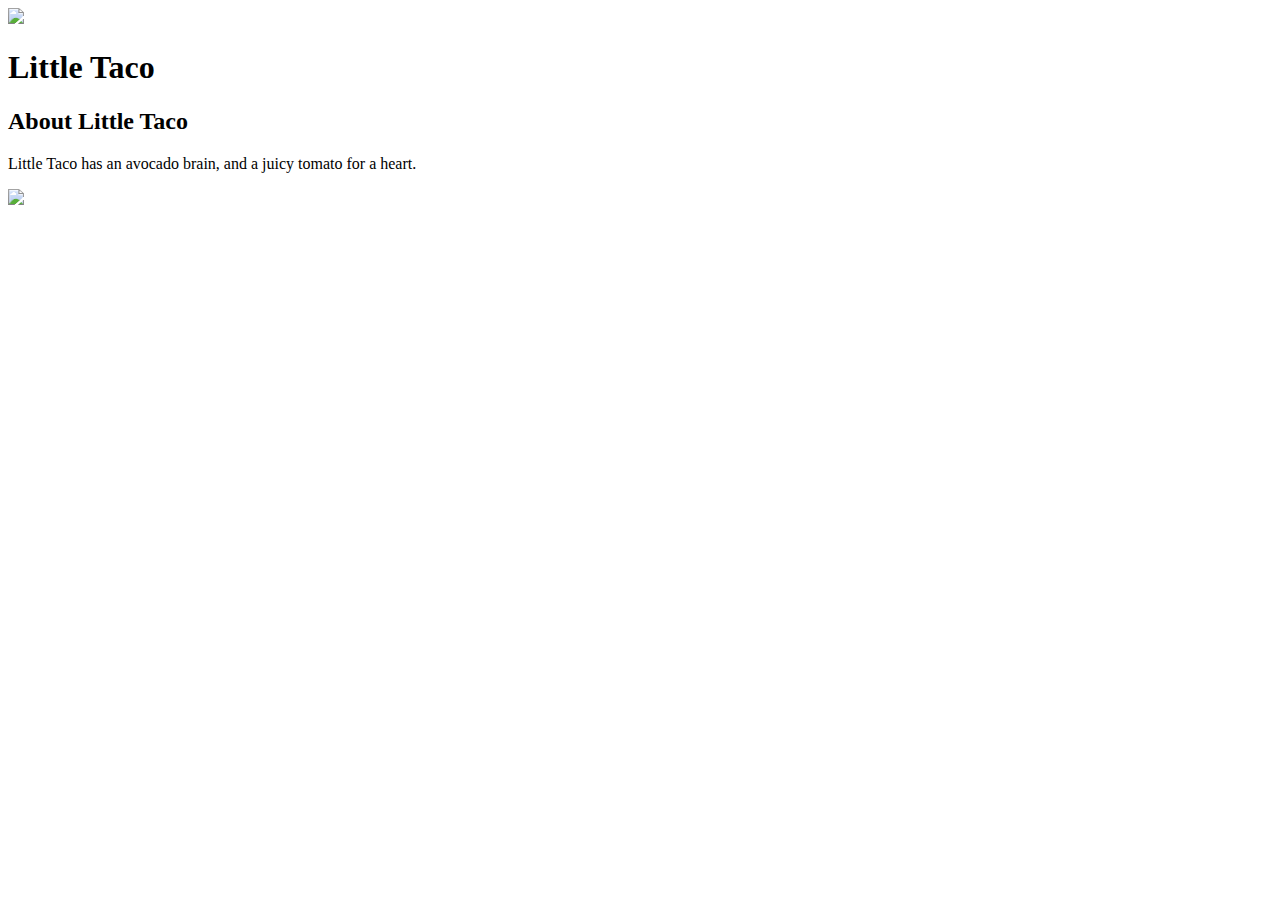
==== index.html @ 6a9fadbc "Half way through creating body with image" ====
<!DOCTYPE html>
<html>
<head>
	<meta charset="utf-8">
	<meta name="viewport" content="width=device-width, initial-scale=1">
	<title>Little Taco</title>
</head>
<body>
	<!-- header element --> 
	<header>
		<img src="img/LittleTaco-avatar.jpg">
		<h1>Little Taco</h1>
	</header>

	<!-- main element -->
	<main>
		<h2>About Little Taco</h2>
		<p>Little Taco has an avocado brain, and a juicy tomato for a heart.</p>
		<img src="img/TacoBig.jpg">
	</main>
</body>
</html>
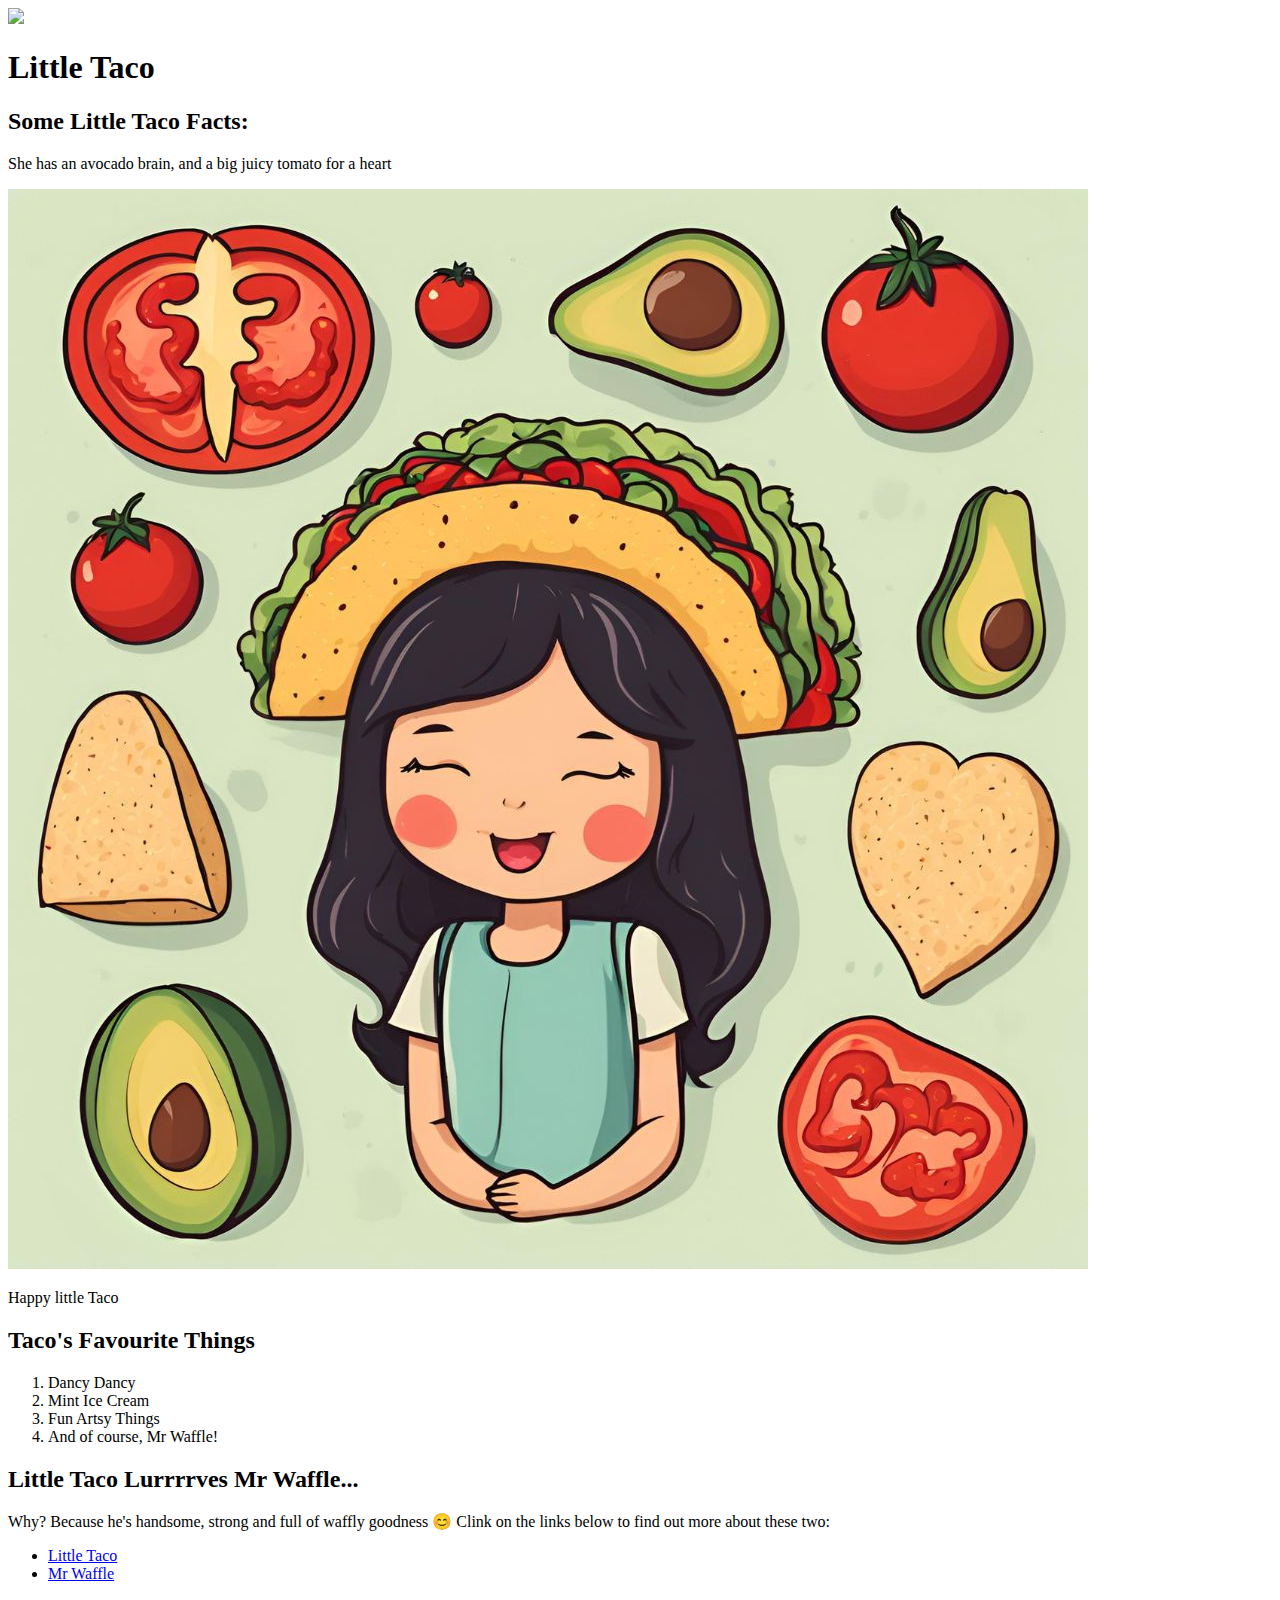
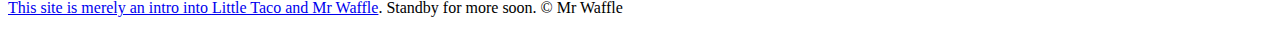
==== commit ba0d3380: "Added images, links, ordered and unordered text." ====
--- a/index.html
+++ b/index.html
@@ -4,19 +4,43 @@
 	<meta charset="utf-8">
 	<meta name="viewport" content="width=device-width, initial-scale=1">
 	<title>Little Taco</title>
+	<link rel="icon" href="img/Little Taco.svg">
 </head>
 <body>
 	<!-- header element --> 
 	<header>
-		<img src="img/LittleTaco-avatar.jpg">
+		<img src="img/LittleTaco-avatar.jpeg">
 		<h1>Little Taco</h1>
 	</header>
 
 	<!-- main element -->
 	<main>
-		<h2>About Little Taco</h2>
-		<p>Little Taco has an avocado brain, and a juicy tomato for a heart.</p>
-		<img src="img/TacoBig.jpg">
+		<h2>Some Little Taco Facts:</h2>
+		<p>She has an avocado brain, and a big juicy tomato for a heart</p>
+		<img src="img/TacoAvo.jpeg">
+		 <p>Happy little Taco</p>
+
+		 <!--Favourite Things-->
+		 <h2>Taco's Favourite Things</h2>
+		 <ol>
+		 	<li>Dancy Dancy</li>
+		 	<li>Mint Ice Cream</li>
+		 	<li>Fun Artsy Things</li>
+		 	<li>And of course, Mr Waffle!</li>
+		 </ol>
+
+		 <!--Little T and Mr Waffle--> 
+		 <h2>Little Taco Lurrrrves Mr Waffle...</h2>
+		 <p>Why? Because he's handsome, strong and full of waffly goodness &#128522; Clink on the links below to find out more about these two:</p>
+		 <ul>
+		 	<li><a target="_blank" href="https://www.rspb.org.uk/birds-and-wildlife/magpie">Little Taco</li>
+			<li><a target="_blank" href="https://dc.fandom.com/wiki/Superman_(Clark_Kent)">Mr Waffle</li>
+		 </ul>
 	</main>
+
+	<!-- Footer Element --> 
+	<footer>
+		<p>This site is merely an intro into <a target="_blank" href="https://TacoAndWaffle.com"> Little Taco and Mr Waffle</a>. Standby for more soon. &copy; Mr Waffle </p>
+	</footer>
 </body>
 </html>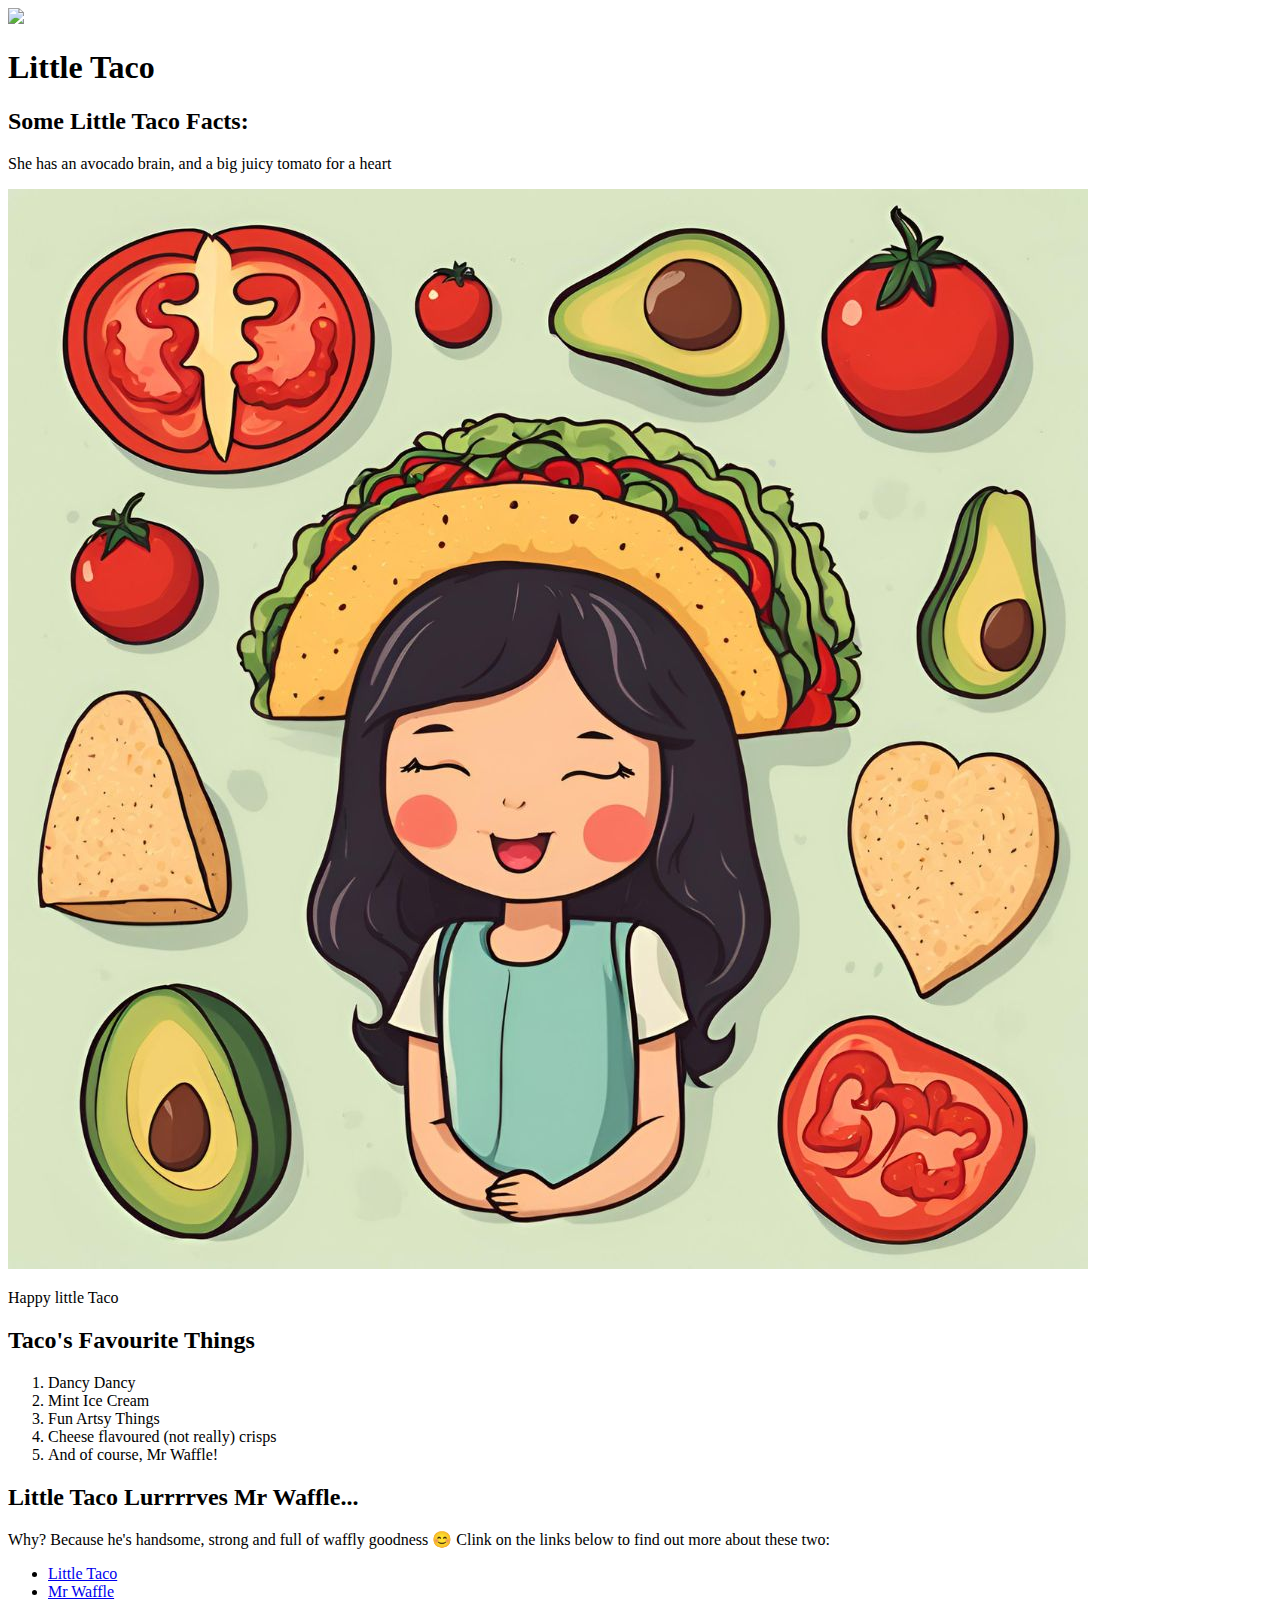
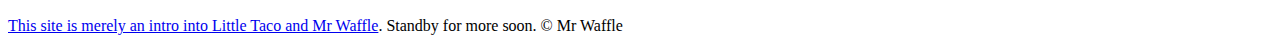
==== commit 18a80cf3: "Testing commit with added Li." ====
--- a/index.html
+++ b/index.html
@@ -1,8 +1,6 @@
 <!DOCTYPE html>
 <html>
 <head>
-	<meta charset="utf-8">
-	<meta name="viewport" content="width=device-width, initial-scale=1">
 	<title>Little Taco</title>
 	<link rel="icon" href="img/Little Taco.svg">
 </head>
@@ -26,6 +24,7 @@
 		 	<li>Dancy Dancy</li>
 		 	<li>Mint Ice Cream</li>
 		 	<li>Fun Artsy Things</li>
+			<li>Cheese flavoured (not really) crisps</li>
 		 	<li>And of course, Mr Waffle!</li>
 		 </ol>
 
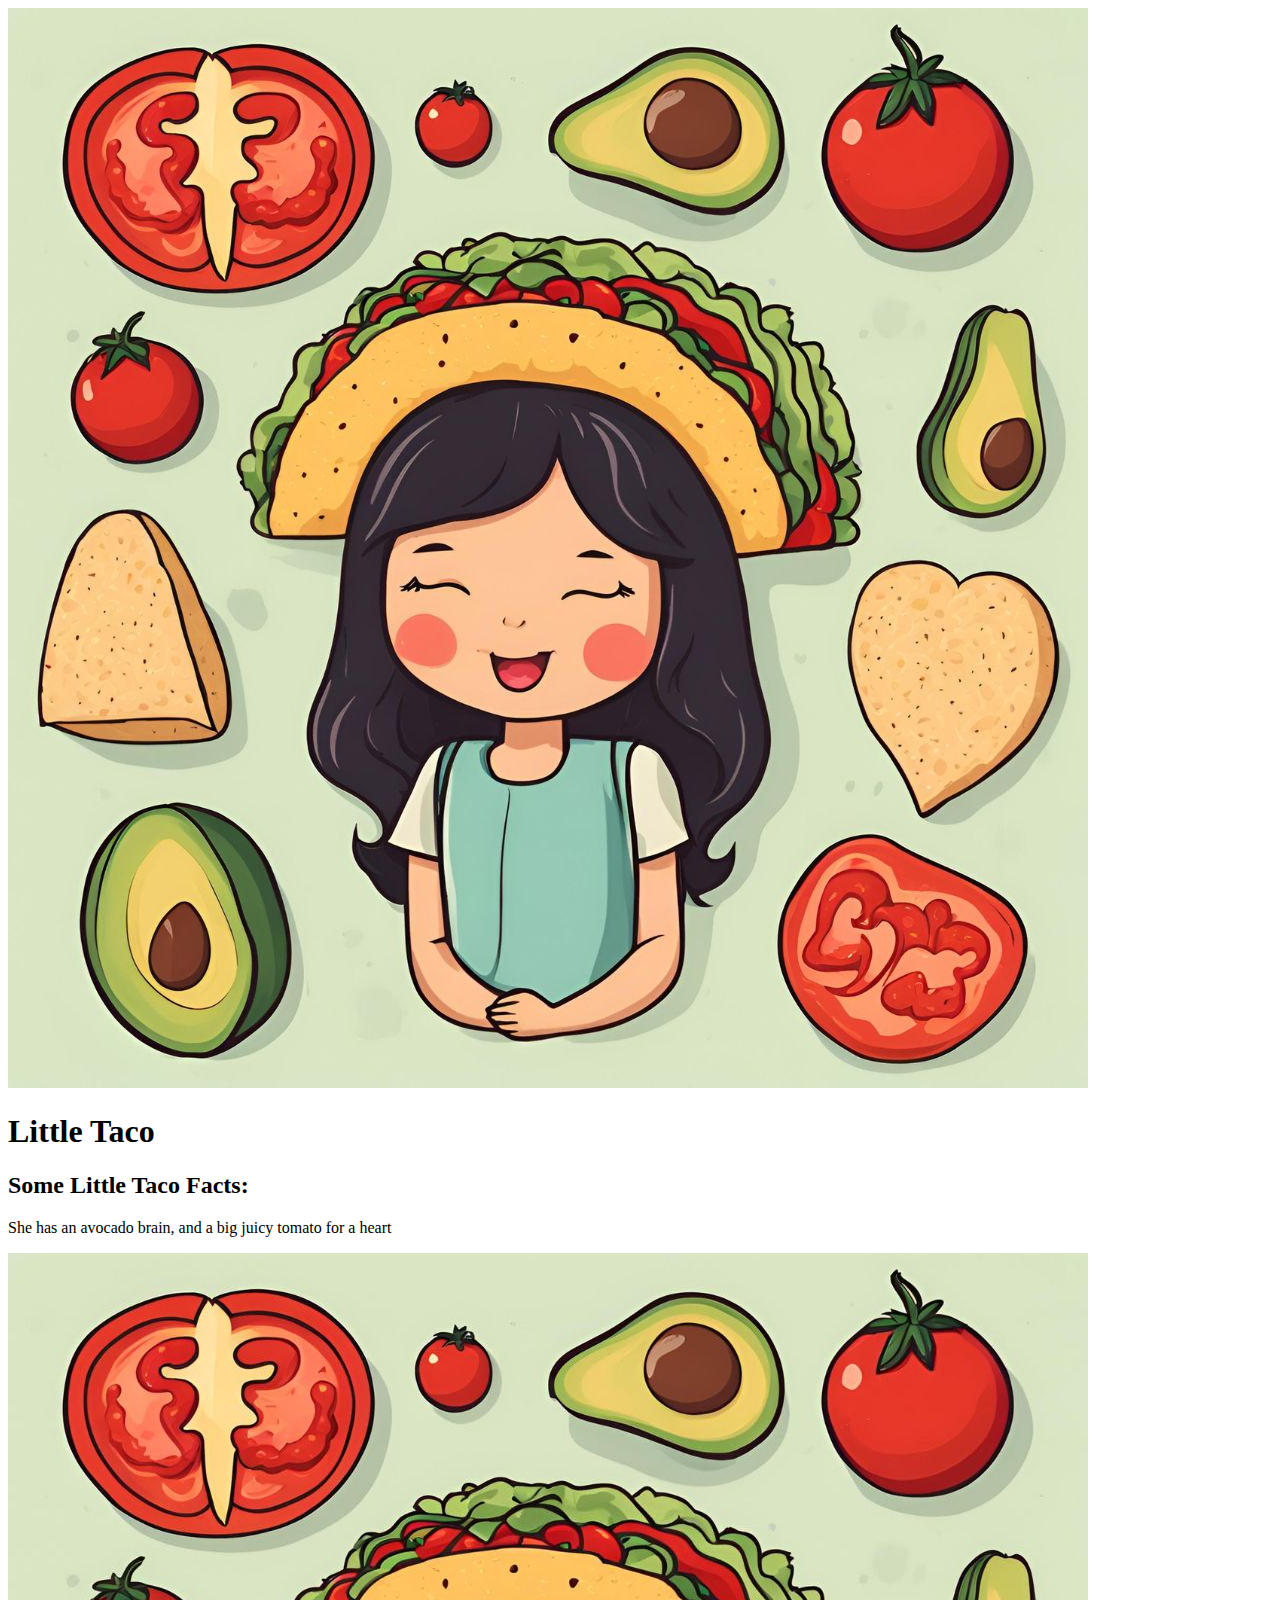
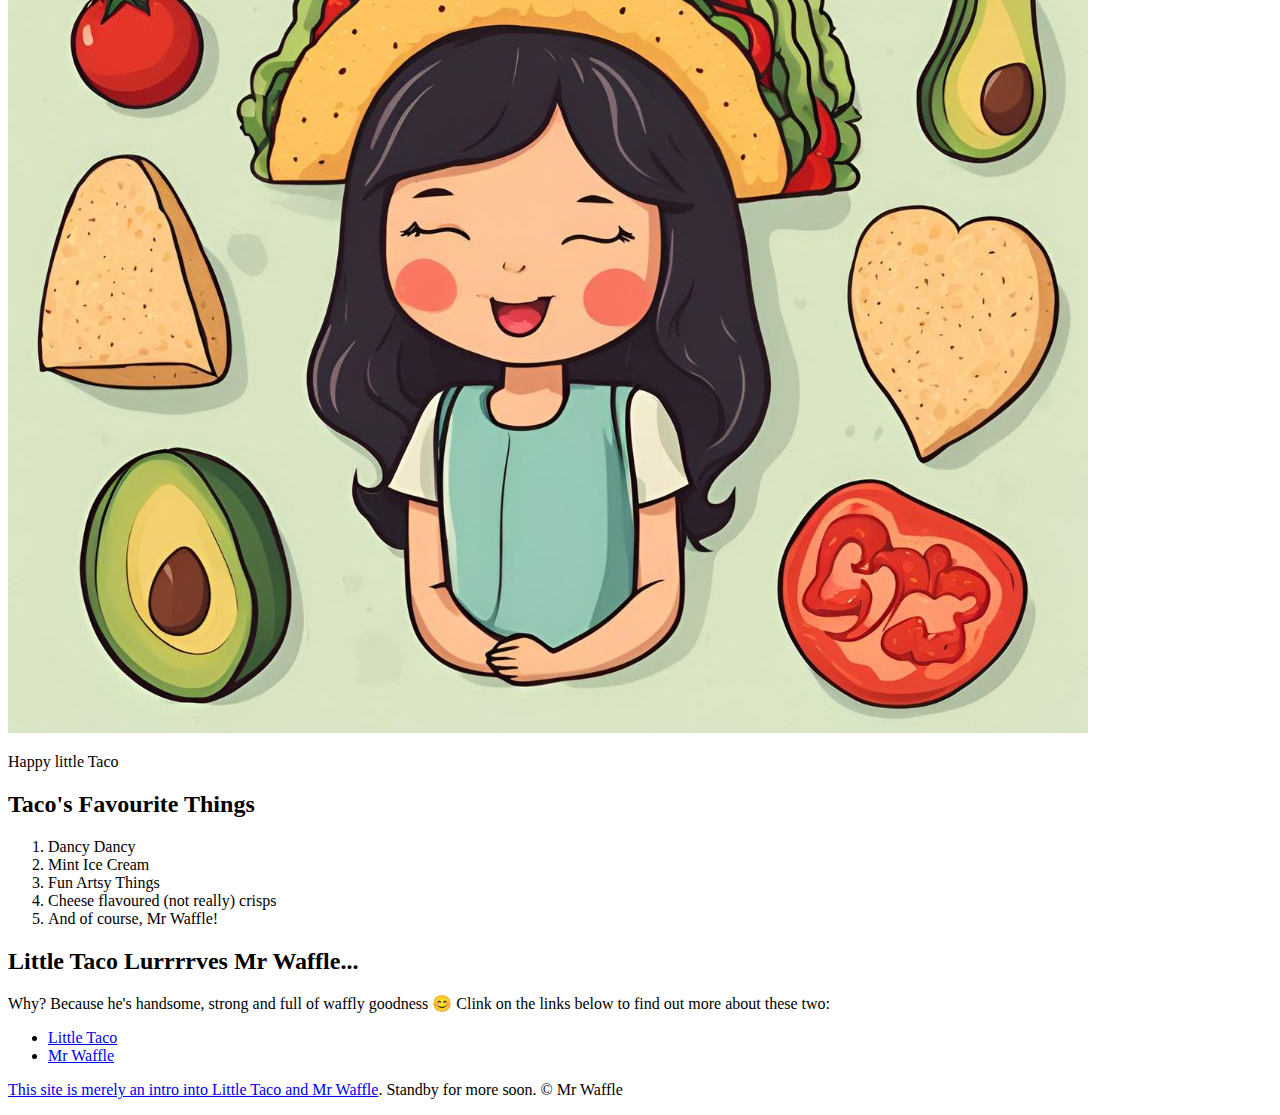
==== commit b31b5e74: "Changed header img to tacoavo to see if that will work as previous one not publishing correctly." ====
--- a/index.html
+++ b/index.html
@@ -7,7 +7,7 @@
 <body>
 	<!-- header element --> 
 	<header>
-		<img src="img/LittleTaco-avatar.jpeg">
+		<img src="img/TacoAvo.jpeg"> 
 		<h1>Little Taco</h1>
 	</header>
 
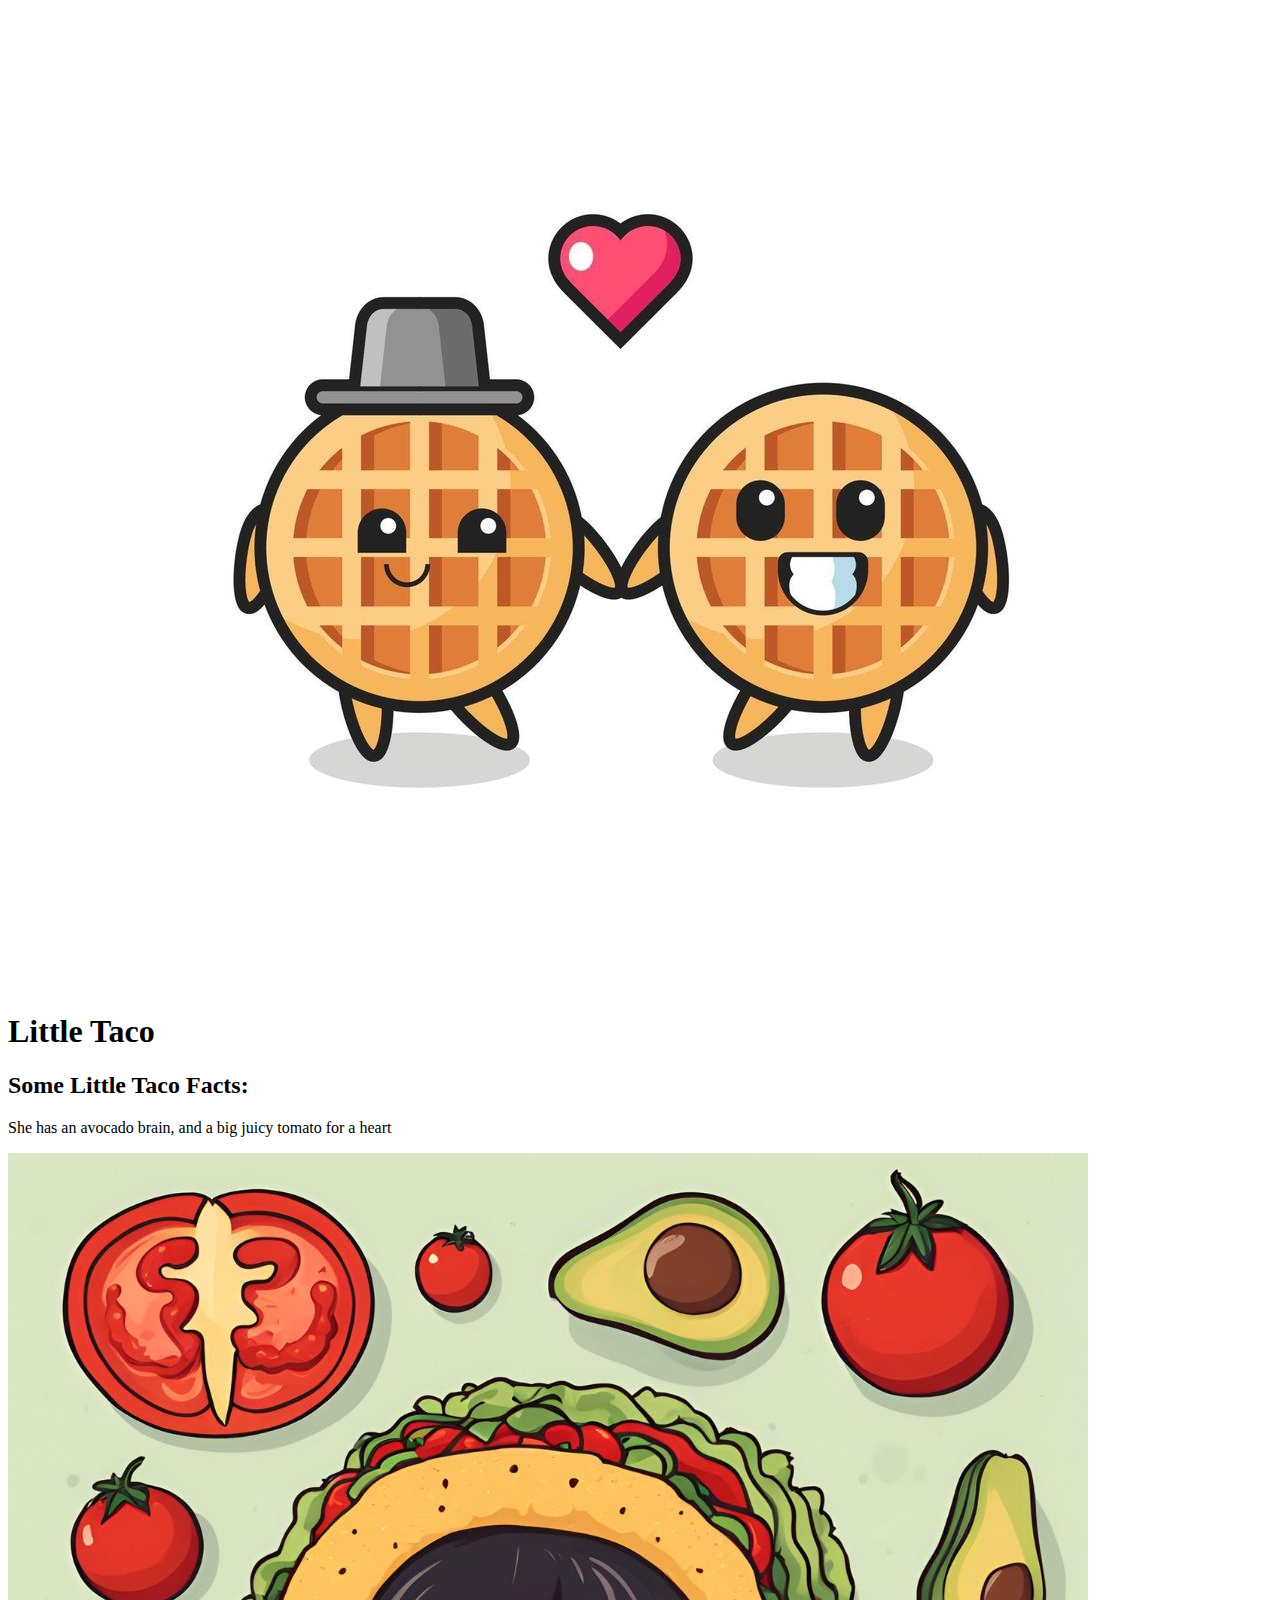
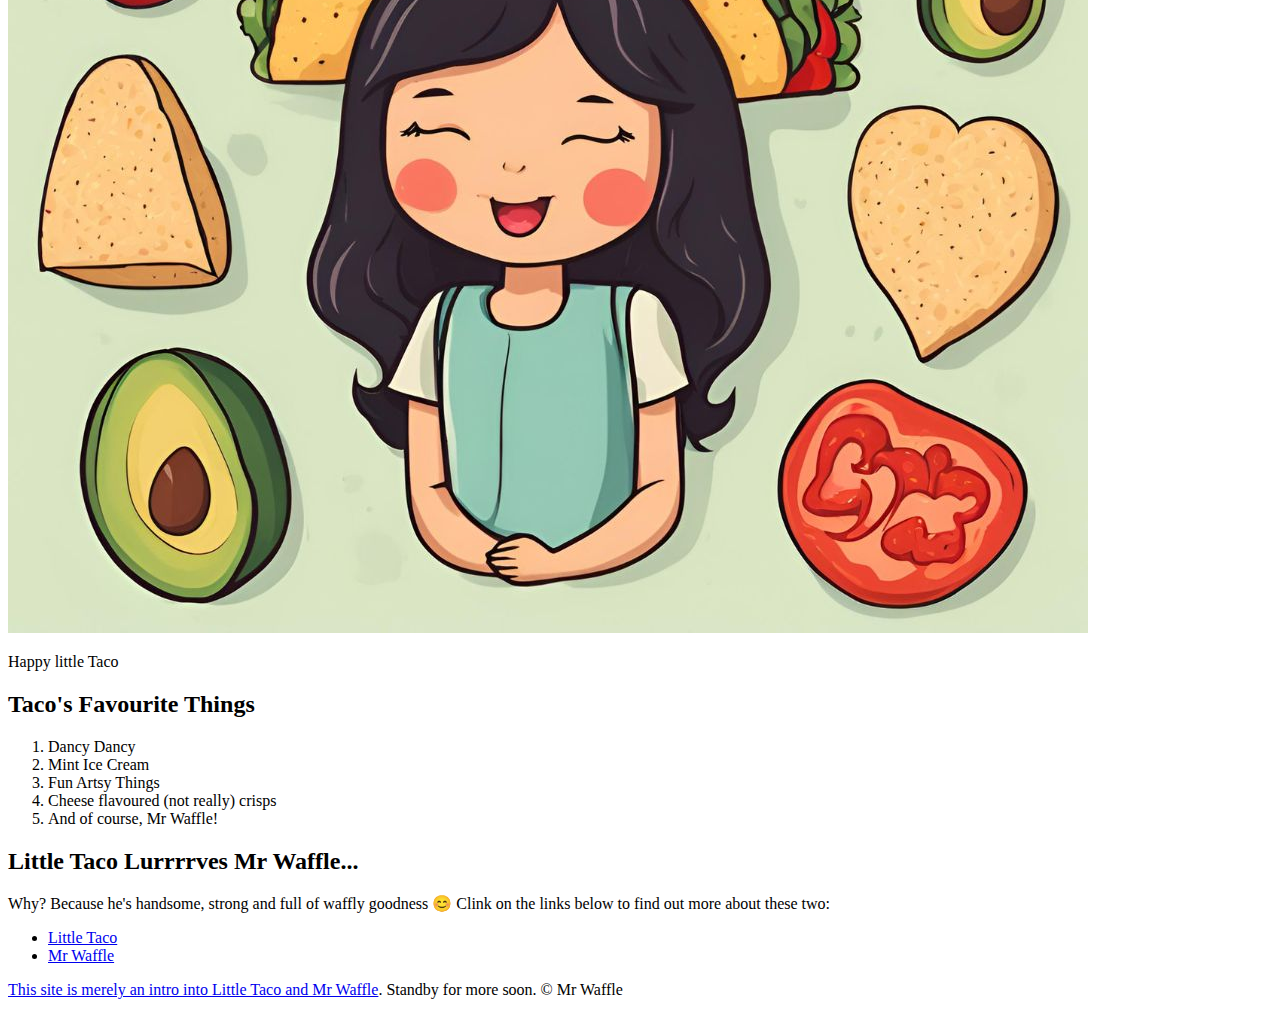
==== commit ba65972e: "Update index.html" ====
--- a/index.html
+++ b/index.html
@@ -7,7 +7,7 @@
 <body>
 	<!-- header element --> 
 	<header>
-		<img src="img/TacoAvo.jpeg"> 
+		<img src="img/WaffleCouple.jpg"> 
 		<h1>Little Taco</h1>
 	</header>
 
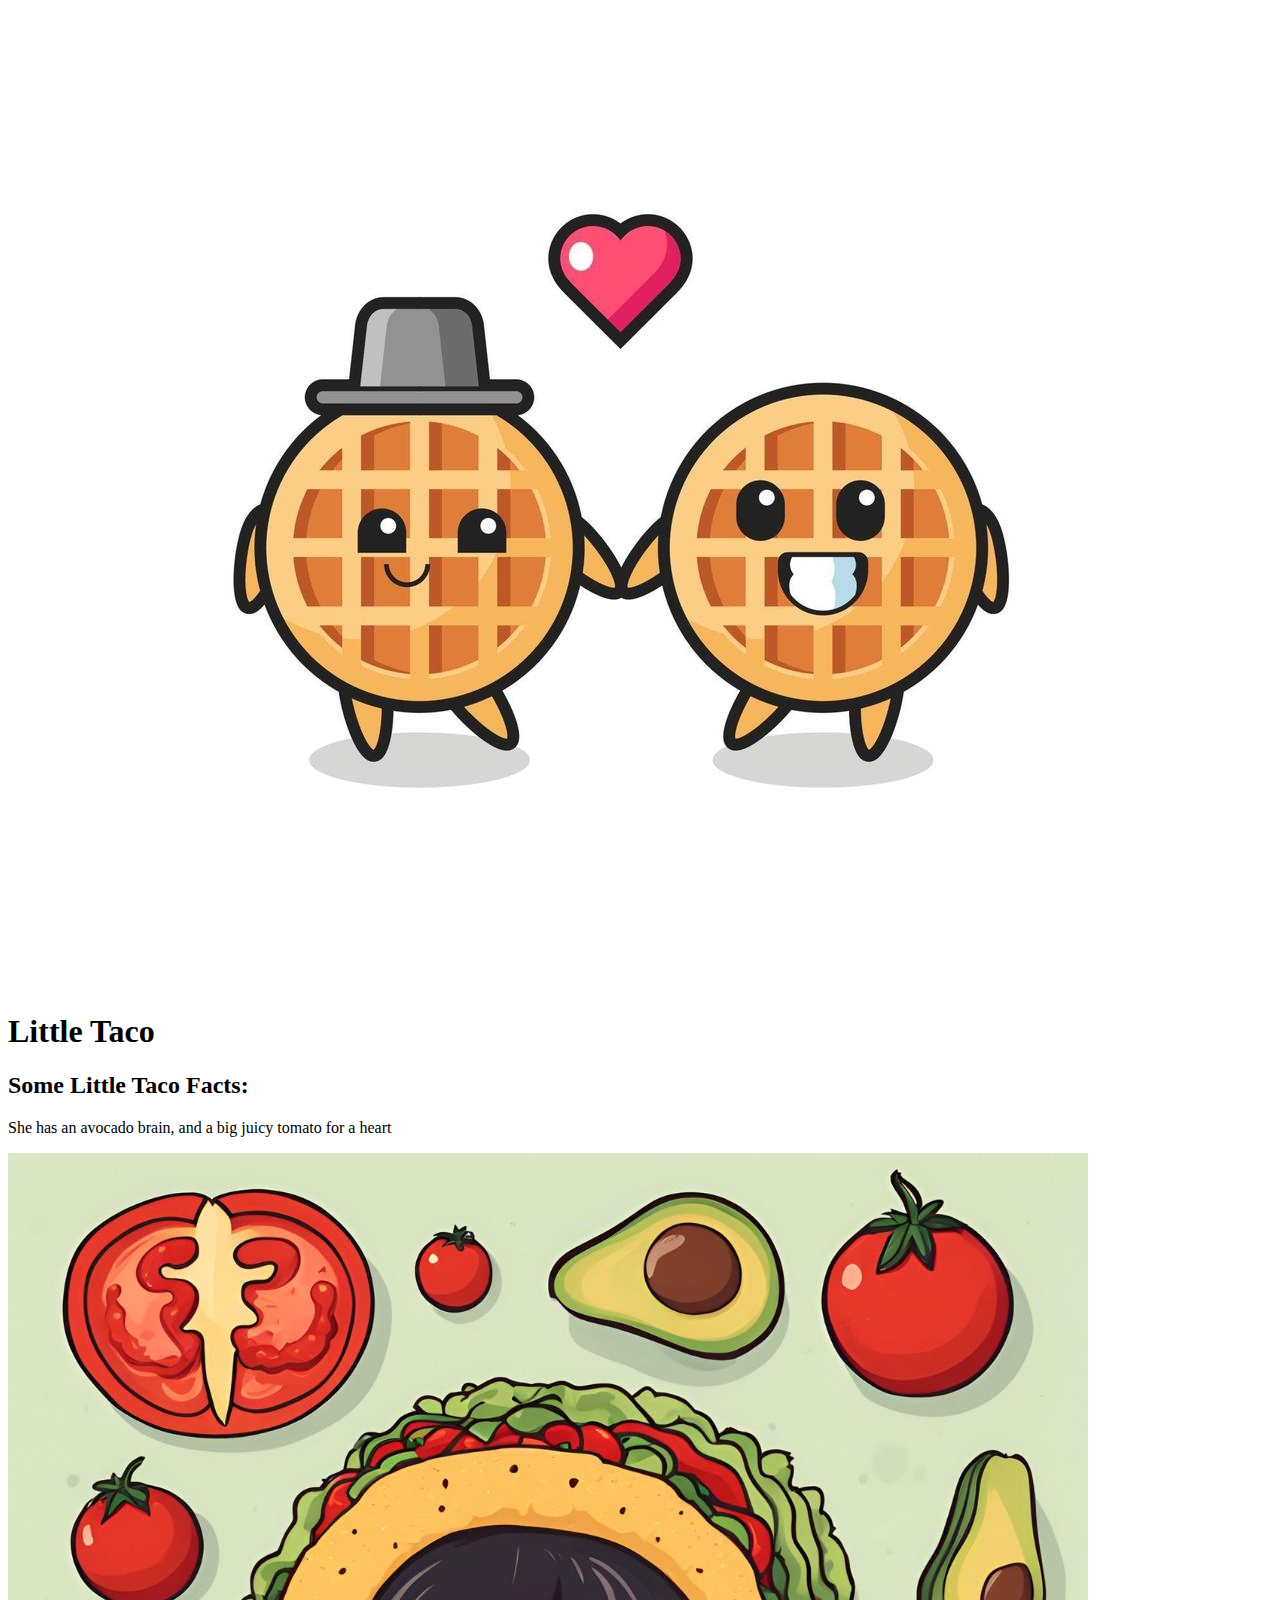
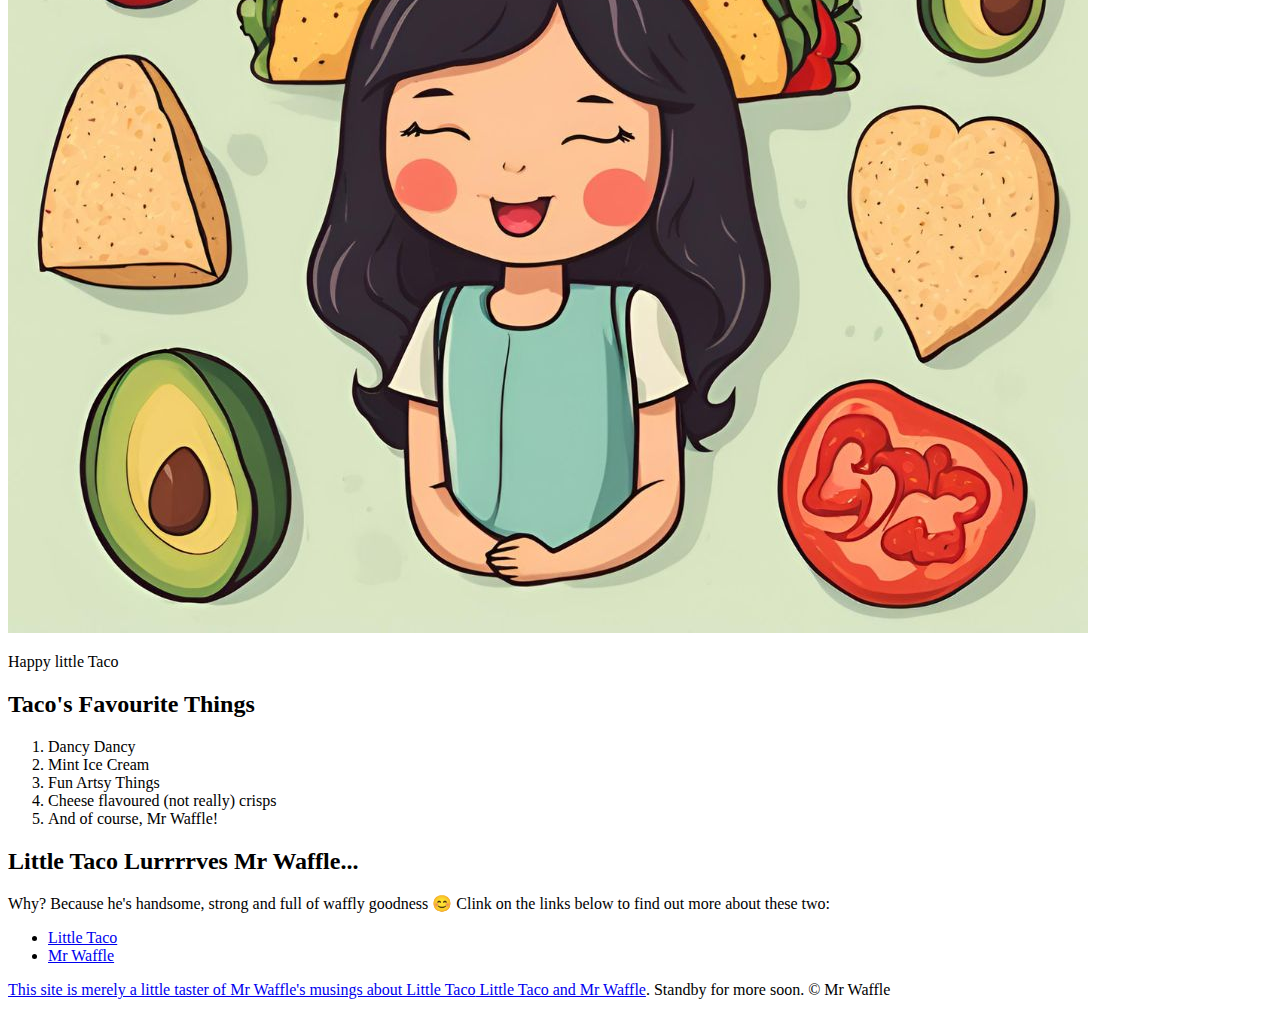
==== commit 66dab377: "Testing an edit to the footer" ====
--- a/index.html
+++ b/index.html
@@ -39,7 +39,7 @@
 
 	<!-- Footer Element --> 
 	<footer>
-		<p>This site is merely an intro into <a target="_blank" href="https://TacoAndWaffle.com"> Little Taco and Mr Waffle</a>. Standby for more soon. &copy; Mr Waffle </p>
+		<p>This site is merely a little taster of Mr Waffle's musings about Little Taco<a target="_blank" href="https://TacoAndWaffle.com"> Little Taco and Mr Waffle</a>. Standby for more soon. &copy; Mr Waffle </p>
 	</footer>
 </body>
 </html>